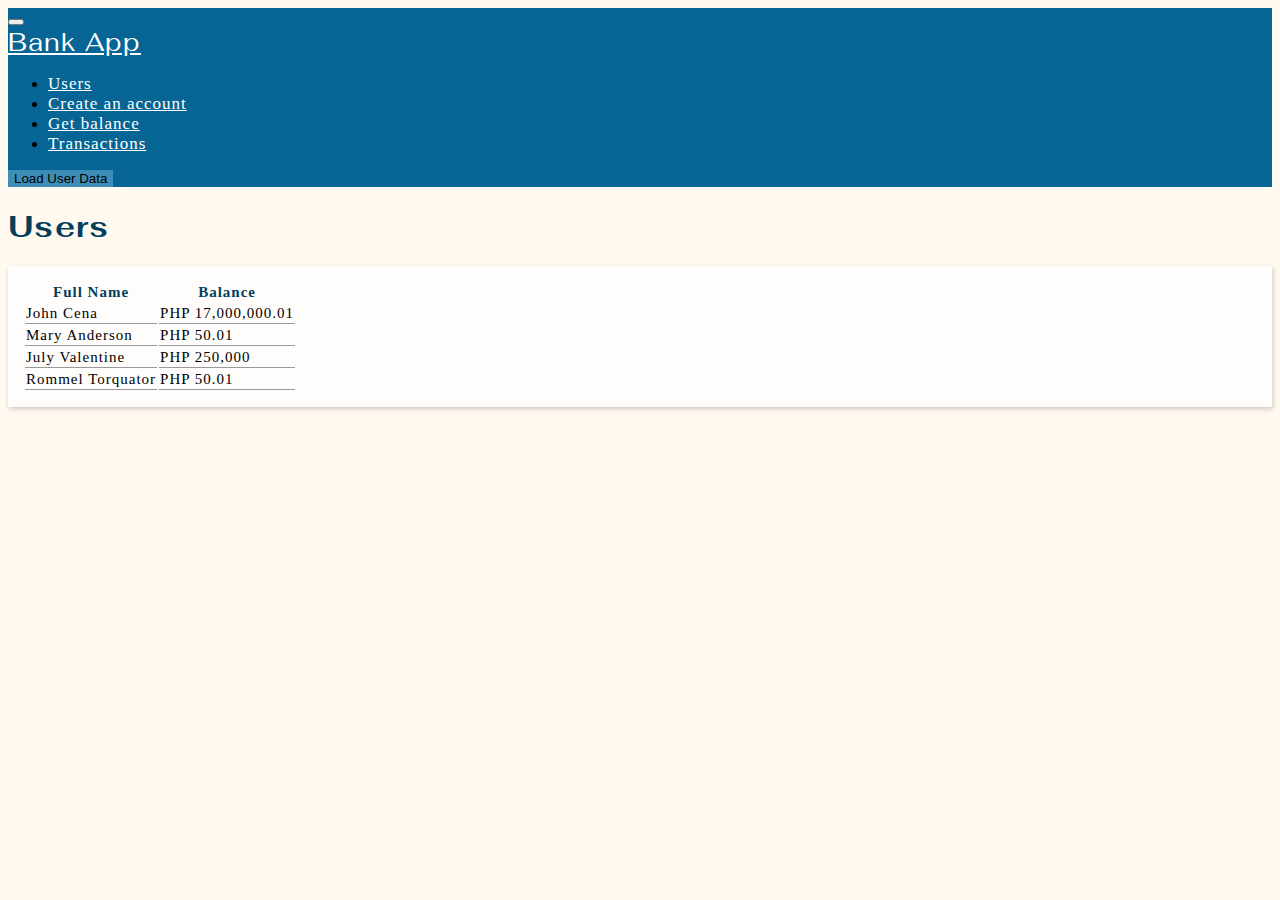
==== index.html @ 05a9a21e "Bank App" ====
<!doctype html>
<html lang="en">

<head>
    <!-- Required meta tags -->
    <meta charset="utf-8">
    <meta name="viewport" content="width=device-width, initial-scale=1">

    <!-- Bootstrap CSS -->
    <link href="https://cdn.jsdelivr.net/npm/bootstrap@5.0.0-beta1/dist/css/bootstrap.min.css" rel="stylesheet"
        integrity="sha384-giJF6kkoqNQ00vy+HMDP7azOuL0xtbfIcaT9wjKHr8RbDVddVHyTfAAsrekwKmP1" crossorigin="anonymous">
    <link rel="preconnect" href="https://fonts.gstatic.com">
    <link href="https://fonts.googleapis.com/css2?family=Fahkwang:ital,wght@0,200;0,300;0,400;0,500;0,600;0,700;1,200;1,300;1,400;1,500;1,600;1,700&family=Paytone+One&family=Taviraj&display=swap" rel="stylesheet">

    <link rel="stylesheet" href="style.css">

    <title>Hello, world!</title>
</head>

<body>
    <nav class="navbar navbar-expand-lg">
        <div class="container">
            <button class="navbar-toggler" type="button" data-bs-toggle="collapse" data-bs-target="#navbarTogglerDemo01"
                aria-controls="navbarTogglerDemo01" aria-expanded="false" aria-label="Toggle navigation">
                <span class="navbar-toggler-icon"></span>
            </button>

            <div class="collapse navbar-collapse" id="navbarTogglerDemo01">
                <a class="navbar-brand" href="index.html">Bank App</a>
                <ul class="navbar-nav me-auto mb-2 mb-lg-0">
                    <li class="nav-item">
                        <a class="nav-link active" aria-current="page" href="users.html">Users</a>
                    </li>
                    <li class="nav-item">
                        <a class="nav-link" href="create.html">Create an account</a>
                    </li>
                    <li class="nav-item">
                        <a class="nav-link" href="balance.html">Get balance</a>
                    </li>
                    <li class="nav-item">
                        <a class="nav-link" href="transactions.html">Transactions</a>
                    </li>
                </ul>
                <form class="form-inline my-2 my-lg-0">                    
                    <button class="btn btn-success my-2 my-sm-0 load-btn" type="submit">Load User Data</button>
                </form>
            </div>
        </div>
    </nav>

    <h1 class="text-center my-5">Users</h1>

    <div class="container">
        <div class="row">
            <div class="col-3"></div>
                <div class="col-6 content">
                    <table class="table table-hover">
                        <thead>
                            <tr>
                                <th>Full Name</th>                                
                                <th>Balance</th>
                            </tr>
                        </thead>
                        <tbody>
                            <tr>
                                <td>John Cena</td>                            
                                <td>PHP 17,000,000.01</td>
                            </tr>
                            <tr>
                                <td>Mary Anderson</td>                                
                                <td>PHP 50.01</td>
                            </tr>
                            <tr>
                                <td>July Valentine</td>                                
                                <td>PHP 250,000</td>
                            </tr>
                            <tr>
                                <td>Rommel Torquator</td>                                
                                <td>PHP 50.01</td>
                            </tr>
                        </tbody>
                    </table>
                </div>
                <div class="col-3"></div>
            </div>              
        </div>     
    </div> <!-- end of table -->

    <script src="https://cdn.jsdelivr.net/npm/bootstrap@5.0.0-beta1/dist/js/bootstrap.bundle.min.js"
        integrity="sha384-ygbV9kiqUc6oa4msXn9868pTtWMgiQaeYH7/t7LECLbyPA2x65Kgf80OJFdroafW"
        crossorigin="anonymous"></script>
</body>

</html>
---- style.css ----
/* colors */
/* 3399CC, CDB99C, FFFFFF, 330000 */
/* https://www.colorcombos.com/color-schemes/18/ColorCombo18.html */

body {
    letter-spacing: 1px;    
    background-color: #fff9f0;
}

h1,
h2,
h3,
h4,
h5,
h6 {
    font-family: 'Fahkwang', sans-serif;
    color: #023F5C;
}

form {
    font-size: 15px;
}

h1 {
    font-size: 30px;
}

h3 {
    font-size: 21px;
    color: #222;
}

.content {
    background-color: #FFFDFB;    
    padding: 15px;
    box-shadow: 1px 2px 5px rgba(0, 0, 0, 0.2);
}

.form-control {
    border-radius: 0;
}

.form-label {
    font-size: 16px;
    font-weight: 500;
}

.navbar {
    background-color: #066594;    
}

.navbar-brand {
    color: #ffffff;
    font-size: 25px;
    font-family: 'Fahkwang', sans-serif;
}

.navbar-brand:hover {
    color: #8EC6E1;
}

.nav-item a {
    color: #ffffff;
    font-size: 17px;
}

.nav-item a:hover {
    color: #8EC6E1;
}

.table thead tr {
    color: #ffffff;
}

.table td {
    border-bottom: 1px solid #999999;
}

.table thead tr th {
    color: #023F5C;
}

.table tr,
.table th {
    font-size: 15px;
}

.btn {
    border-radius: 0;
}

.create-btn {
    background-color: #023F5C;
    border: 0;
    width: 100%;
    font-size: 20px;
}

.create-btn:hover {
    background-color: #187EAF;
}

.deposit-btn {
    background-color: #3399CC;
    border: 0;
}

.deposit-btn:hover {
    background-color: #066594;
}

.withdraw-btn {
    background-color: #ad9470;
    border: 0;
}

.withdraw-btn:hover {
    background-color: #8b714c;
}

.load-btn {
    background-color: #3C8EB6;
    border: 0;
}

.bg-forms {
    /* background-color: #8EC6E1; */
    background-color: #FFFDFB;
}

.transaction-btn {
    width: 150px;
    display: inline-block;
    margin: 0 auto;
}

.create-form {
    /* border: 1px solid #999999; */
    /* background-color: #dacebe; */
    box-shadow: 1px 2px 5px rgba(0, 0, 0, 0.2);
}
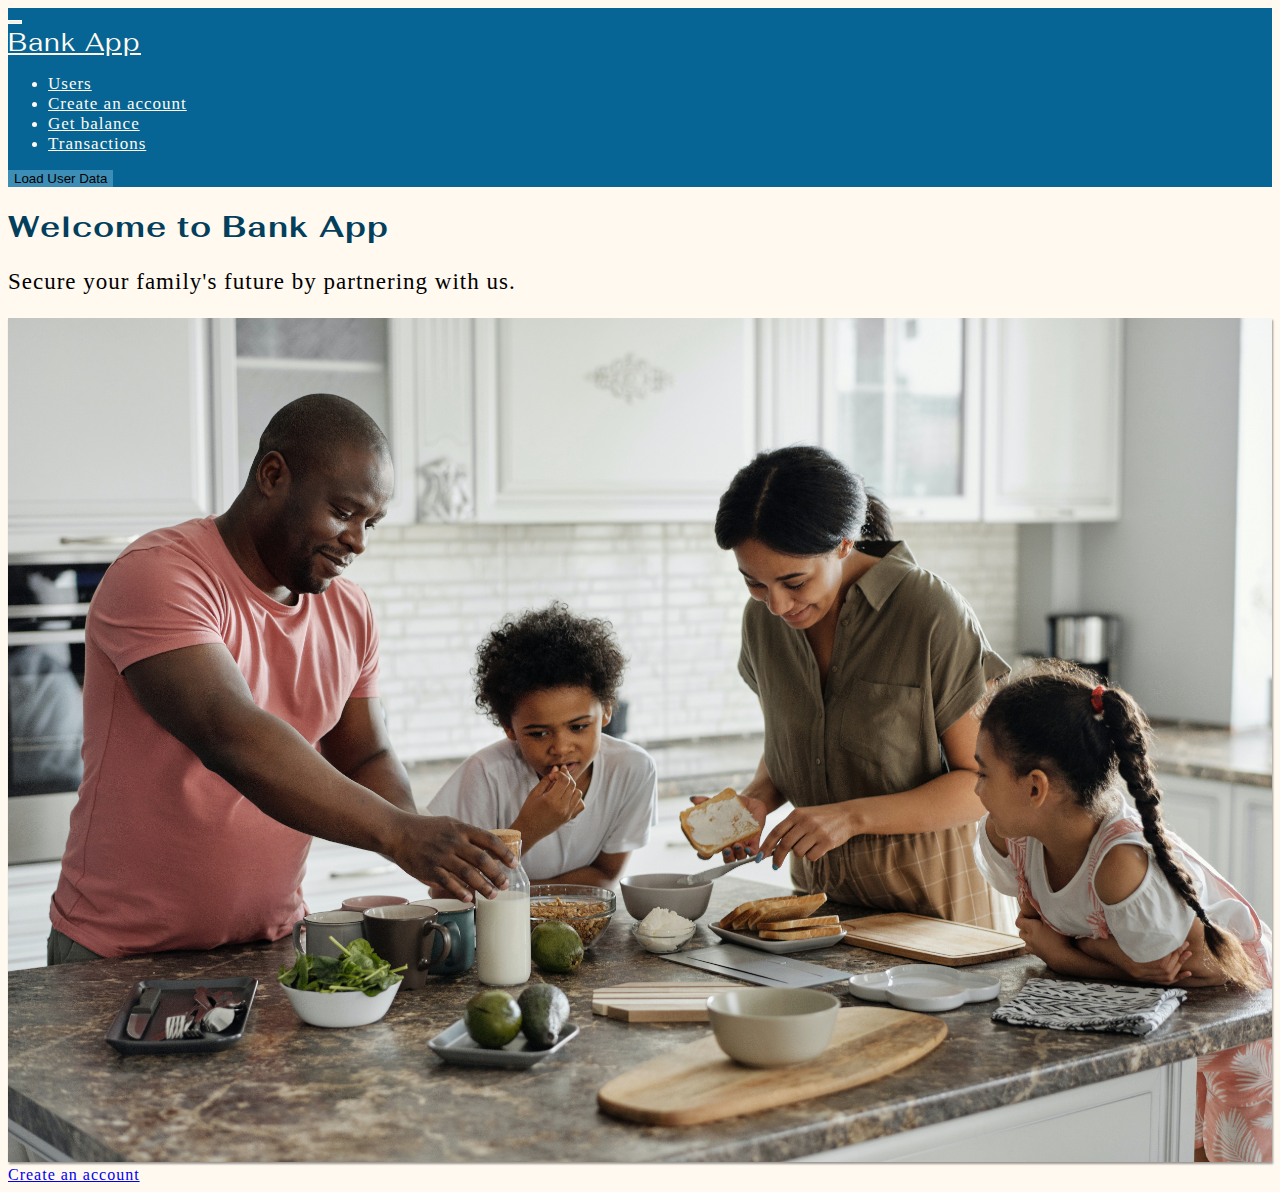
==== commit 5f6f523c: "Finalized the overall layout" ====
--- a/index.html
+++ b/index.html
@@ -12,13 +12,15 @@
     <link rel="preconnect" href="https://fonts.gstatic.com">
     <link href="https://fonts.googleapis.com/css2?family=Fahkwang:ital,wght@0,200;0,300;0,400;0,500;0,600;0,700;1,200;1,300;1,400;1,500;1,600;1,700&family=Paytone+One&family=Taviraj&display=swap" rel="stylesheet">
 
+    <script src="https://smtpjs.com/v3/smtp.js"></script>
+    <script src="script.js" async></script>
     <link rel="stylesheet" href="style.css">
 
     <title>Hello, world!</title>
 </head>
 
-<body>
-    <nav class="navbar navbar-expand-lg">
+<body onload="fetchData();">
+    <nav class="navbar navbar-expand-lg navbar-light">
         <div class="container">
             <button class="navbar-toggler" type="button" data-bs-toggle="collapse" data-bs-target="#navbarTogglerDemo01"
                 aria-controls="navbarTogglerDemo01" aria-expanded="false" aria-label="Toggle navigation">
@@ -29,7 +31,7 @@
                 <a class="navbar-brand" href="index.html">Bank App</a>
                 <ul class="navbar-nav me-auto mb-2 mb-lg-0">
                     <li class="nav-item">
-                        <a class="nav-link active" aria-current="page" href="users.html">Users</a>
+                        <a class="nav-link" aria-current="page" href="users.html">Users</a>
                     </li>
                     <li class="nav-item">
                         <a class="nav-link" href="create.html">Create an account</a>
@@ -42,48 +44,26 @@
                     </li>
                 </ul>
                 <form class="form-inline my-2 my-lg-0">                    
-                    <button class="btn btn-success my-2 my-sm-0 load-btn" type="submit">Load User Data</button>
+                    <button class="btn btn-success my-2 my-sm-0 load-btn" type="button" onclick="loadUserData();">Load User Data</button>
                 </form>
             </div>
         </div>
-    </nav>
-
-    <h1 class="text-center my-5">Users</h1>
+    </nav>    
 
     <div class="container">
         <div class="row">
-            <div class="col-3"></div>
-                <div class="col-6 content">
-                    <table class="table table-hover">
-                        <thead>
-                            <tr>
-                                <th>Full Name</th>                                
-                                <th>Balance</th>
-                            </tr>
-                        </thead>
-                        <tbody>
-                            <tr>
-                                <td>John Cena</td>                            
-                                <td>PHP 17,000,000.01</td>
-                            </tr>
-                            <tr>
-                                <td>Mary Anderson</td>                                
-                                <td>PHP 50.01</td>
-                            </tr>
-                            <tr>
-                                <td>July Valentine</td>                                
-                                <td>PHP 250,000</td>
-                            </tr>
-                            <tr>
-                                <td>Rommel Torquator</td>                                
-                                <td>PHP 50.01</td>
-                            </tr>
-                        </tbody>
-                    </table>
+            <div class="col-3"></div>                
+                <div class="col-md-6 col-12">
+                    <h1 class="display-3 text-center my-5">Welcome to Bank App</h1>
+                    <p class="text-center mb-5" style="font-size: 23px;">Secure your family's future by partnering with us.</p>
+                    <img class="mb-5" src="family.jpg" style="width: 100%; box-shadow: 1px 2px 2px rgba(0,0,0,0.4);" alt="">
+                    <div class="d-flex justify-content-center text-cent">
+                        <a href="create.html" class="btn btn-primary btn-lg">Create an account</a>
+                    </div>
                 </div>
                 <div class="col-3"></div>
             </div>              
-        </div>     
+        </div>
     </div> <!-- end of table -->
 
     <script src="https://cdn.jsdelivr.net/npm/bootstrap@5.0.0-beta1/dist/js/bootstrap.bundle.min.js"
--- a/style.css
+++ b/style.css
@@ -45,8 +45,37 @@
     font-weight: 500;
 }
 
-.navbar {
+.navbar-light {
     background-color: #066594;    
+}
+
+.navbar-light .navbar-toggler {
+    border: 1px solid #fff9f0;
+}
+
+.navbar-light .navbar-toggler-icon {
+    /* color: #fff9f0;     */
+    background-image: url("data:image/svg+xml;charset=utf8,%3Csvg viewBox='0 0 32 32' xmlns='http://www.w3.org/2000/svg'%3E%3Cpath stroke='rgba(255, 249, 240, 1)' stroke-width='2' stroke-linecap='round' stroke-miterlimit='10' d='M4 8h24M4 16h24M4 24h24'/%3E%3C/svg%3E");
+}
+
+.navbar-light .navbar-nav .nav-link.active {
+    color: #8EC6E1;
+}
+
+.navbar-light .navbar-brand {
+    color: #fff9f0;
+}
+
+.navbar-light .navbar-brand:hover {
+    color: #8EC6E1;
+}
+
+.navbar-light .navbar-nav .nav-link {
+    color: #fff9f0;
+}
+
+.navbar-light .navbar-nav .nav-link:hover {
+    color: #8EC6E1;
 }
 
 .navbar-brand {
@@ -57,6 +86,10 @@
 
 .navbar-brand:hover {
     color: #8EC6E1;
+}
+
+.nav-item {
+    color: #fff9f0;
 }
 
 .nav-item a {
@@ -138,4 +171,15 @@
     /* border: 1px solid #999999; */
     /* background-color: #dacebe; */
     box-shadow: 1px 2px 5px rgba(0, 0, 0, 0.2);
+}
+
+@media (max-width: 576px) {
+    .col-3 {
+        display: none;
+    }
+
+    .col-12 {
+        width: 93%;
+        margin: 0 auto;
+    }
 }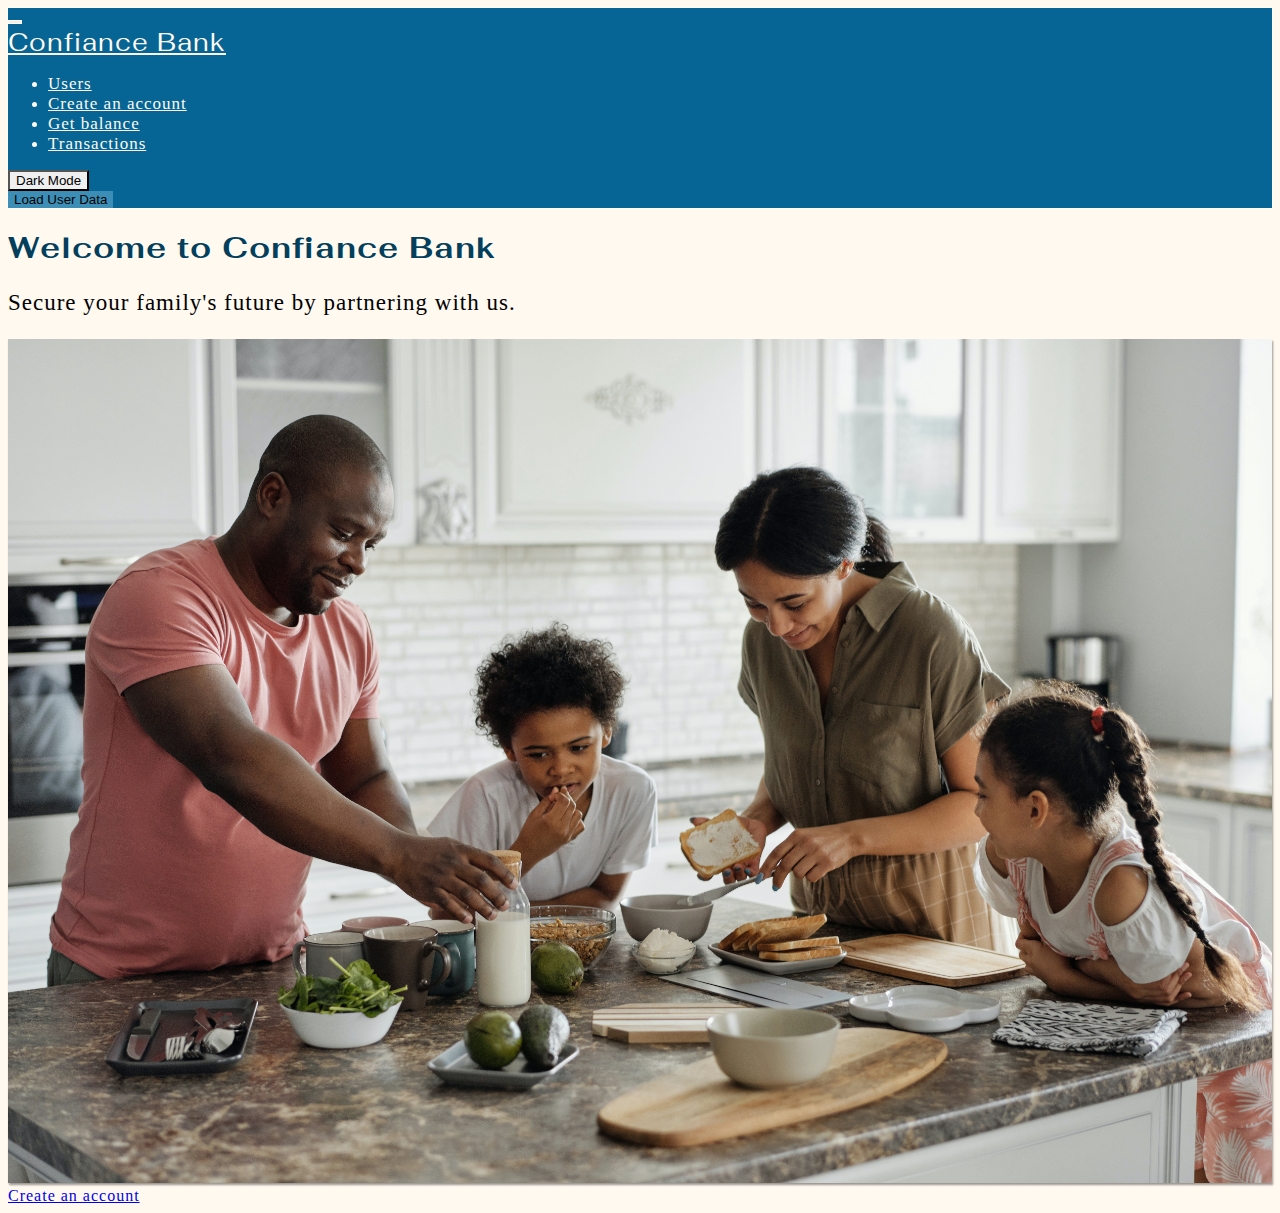
==== commit 819fe866: "Implemented the Dark Mode" ====
--- a/index.html
+++ b/index.html
@@ -14,12 +14,13 @@
 
     <script src="https://smtpjs.com/v3/smtp.js"></script>
     <script src="script.js" async></script>
-    <link rel="stylesheet" href="style.css">
+    <link id="stylesheet" rel="stylesheet" href="style.css">
+    <!-- <link rel="stylesheet" href="dark.css"> -->
 
     <title>Hello, world!</title>
 </head>
 
-<body onload="fetchData();">
+<body onload="fetchData();">    
     <nav class="navbar navbar-expand-lg navbar-light">
         <div class="container">
             <button class="navbar-toggler" type="button" data-bs-toggle="collapse" data-bs-target="#navbarTogglerDemo01"
@@ -28,7 +29,7 @@
             </button>
 
             <div class="collapse navbar-collapse" id="navbarTogglerDemo01">
-                <a class="navbar-brand" href="index.html">Bank App</a>
+                <a class="navbar-brand" href="index.html">Confiance Bank</a>
                 <ul class="navbar-nav me-auto mb-2 mb-lg-0">
                     <li class="nav-item">
                         <a class="nav-link" aria-current="page" href="users.html">Users</a>
@@ -43,6 +44,10 @@
                         <a class="nav-link" href="transactions.html">Transactions</a>
                     </li>
                 </ul>
+                <!-- dark mode button -->
+                <form class="form-inline mx-4 my-2 my-lg-0">               
+                    <button id="darkMode" class="btn btn-primary my-2 my-sm-0 btn-sm" type="button">Dark Mode</button>
+                </form>                
                 <form class="form-inline my-2 my-lg-0">                    
                     <button class="btn btn-success my-2 my-sm-0 load-btn" type="button" onclick="loadUserData();">Load User Data</button>
                 </form>
@@ -50,11 +55,13 @@
         </div>
     </nav>    
 
+    <!-- <button id="darkMode">Dark Mode</button> -->
+
     <div class="container">
         <div class="row">
             <div class="col-3"></div>                
                 <div class="col-md-6 col-12">
-                    <h1 class="display-3 text-center my-5">Welcome to Bank App</h1>
+                    <h1 class="display-3 text-center my-5">Welcome to Confiance Bank</h1>
                     <p class="text-center mb-5" style="font-size: 23px;">Secure your family's future by partnering with us.</p>
                     <img class="mb-5" src="family.jpg" style="width: 100%; box-shadow: 1px 2px 2px rgba(0,0,0,0.4);" alt="">
                     <div class="d-flex justify-content-center text-cent">
@@ -69,6 +76,11 @@
     <script src="https://cdn.jsdelivr.net/npm/bootstrap@5.0.0-beta1/dist/js/bootstrap.bundle.min.js"
         integrity="sha384-ygbV9kiqUc6oa4msXn9868pTtWMgiQaeYH7/t7LECLbyPA2x65Kgf80OJFdroafW"
         crossorigin="anonymous"></script>
+    <script>        
+        document.getElementById('darkMode').addEventListener('toggle', function() {
+            console.log("Hello");
+        });
+    </script>
 </body>
 
 </html>--- a/dark.css
+++ b/dark.css
@@ -0,0 +1,203 @@
+/* colors */
+/* 3399CC, CDB99C, FFFFFF, 330000 */
+/* https://www.colorcombos.com/color-schemes/18/ColorCombo18.html */
+
+body {
+    letter-spacing: 1px;    
+    background-color: #333333;
+}
+
+h1,
+h2,
+h3,
+h4,
+h5,
+h6 {
+    font-family: 'Fahkwang', sans-serif;
+    /* color: #023F5C; */
+    color: #fff9f0;
+}
+
+p {
+    color: #999999;
+}
+
+form {
+    font-size: 15px;
+}
+
+h1 {
+    font-size: 30px;
+}
+
+h3 {
+    font-size: 21px;
+    color: #222;
+}
+
+.text-success {
+    color: #fff9f0 !important;
+    font-size: 19px;
+}
+
+#darkMode {
+    background-color: #fff9f0;
+    color: #333333;
+    border: none;
+    font-size: 12px;
+}
+
+.content {
+    background-color: #FFFDFB;    
+    padding: 15px;
+    box-shadow: 1px 2px 5px rgba(0, 0, 0, 0.2);
+}
+
+.form-control {
+    border-radius: 0;
+}
+
+.form-label {
+    font-size: 16px;
+    font-weight: 500;
+}
+
+.navbar-light {
+    /* background-color: #066594;     */
+    background-color: #111111;    
+}
+
+.navbar-light .navbar-toggler {
+    border: 1px solid #fff9f0;
+}
+
+.navbar-light .navbar-toggler-icon {
+    /* color: #fff9f0;     */
+    background-image: url("data:image/svg+xml;charset=utf8,%3Csvg viewBox='0 0 32 32' xmlns='http://www.w3.org/2000/svg'%3E%3Cpath stroke='rgba(255, 249, 240, 1)' stroke-width='2' stroke-linecap='round' stroke-miterlimit='10' d='M4 8h24M4 16h24M4 24h24'/%3E%3C/svg%3E");
+}
+
+.navbar-light .navbar-nav .nav-link.active {
+    color: #8EC6E1;
+}
+
+.navbar-light .navbar-brand {
+    color: #fff9f0;
+}
+
+.navbar-light .navbar-brand:hover {
+    color: #8EC6E1;
+}
+
+.navbar-light .navbar-nav .nav-link {
+    color: #fff9f0;
+}
+
+.navbar-light .navbar-nav .nav-link:hover {
+    color: #8EC6E1;
+}
+
+.navbar-brand {
+    color: #ffffff;
+    font-size: 25px;
+    font-family: 'Fahkwang', sans-serif;
+}
+
+.navbar-brand:hover {
+    color: #8EC6E1;
+}
+
+.nav-item {
+    color: #fff9f0;
+}
+
+.nav-item a {
+    color: #ffffff;
+    font-size: 17px;
+}
+
+.nav-item a:hover {
+    color: #8EC6E1;
+}
+
+.table thead tr {
+    color: #ffffff;
+}
+
+.table td {
+    border-bottom: 1px solid #999999;
+}
+
+.table thead tr th {
+    color: #023F5C;
+}
+
+.table tr,
+.table th {
+    font-size: 15px;
+}
+
+.btn {
+    border-radius: 0;
+}
+
+.create-btn {
+    background-color: #023F5C;
+    border: 0;
+    width: 100%;
+    font-size: 20px;
+}
+
+.create-btn:hover {
+    background-color: #187EAF;
+}
+
+.deposit-btn {
+    background-color: #3399CC;
+    border: 0;
+}
+
+.deposit-btn:hover {
+    background-color: #066594;
+}
+
+.withdraw-btn {
+    background-color: #ad9470;
+    border: 0;
+}
+
+.withdraw-btn:hover {
+    background-color: #8b714c;
+}
+
+.load-btn {
+    background-color: #3C8EB6;
+    border: 0;
+}
+
+.bg-forms {
+    /* background-color: #8EC6E1; */
+    background-color: #FFFDFB;
+}
+
+.transaction-btn {
+    width: 150px;
+    display: inline-block;
+    margin: 0 auto;
+}
+
+.create-form {
+    /* border: 1px solid #999999; */
+    /* background-color: #dacebe; */
+    box-shadow: 1px 2px 5px rgba(0, 0, 0, 0.2);
+}
+
+@media (max-width: 576px) {
+    .col-3 {
+        display: none;
+    }
+
+    .col-12 {
+        width: 93%;
+        margin: 0 auto;
+    }
+}